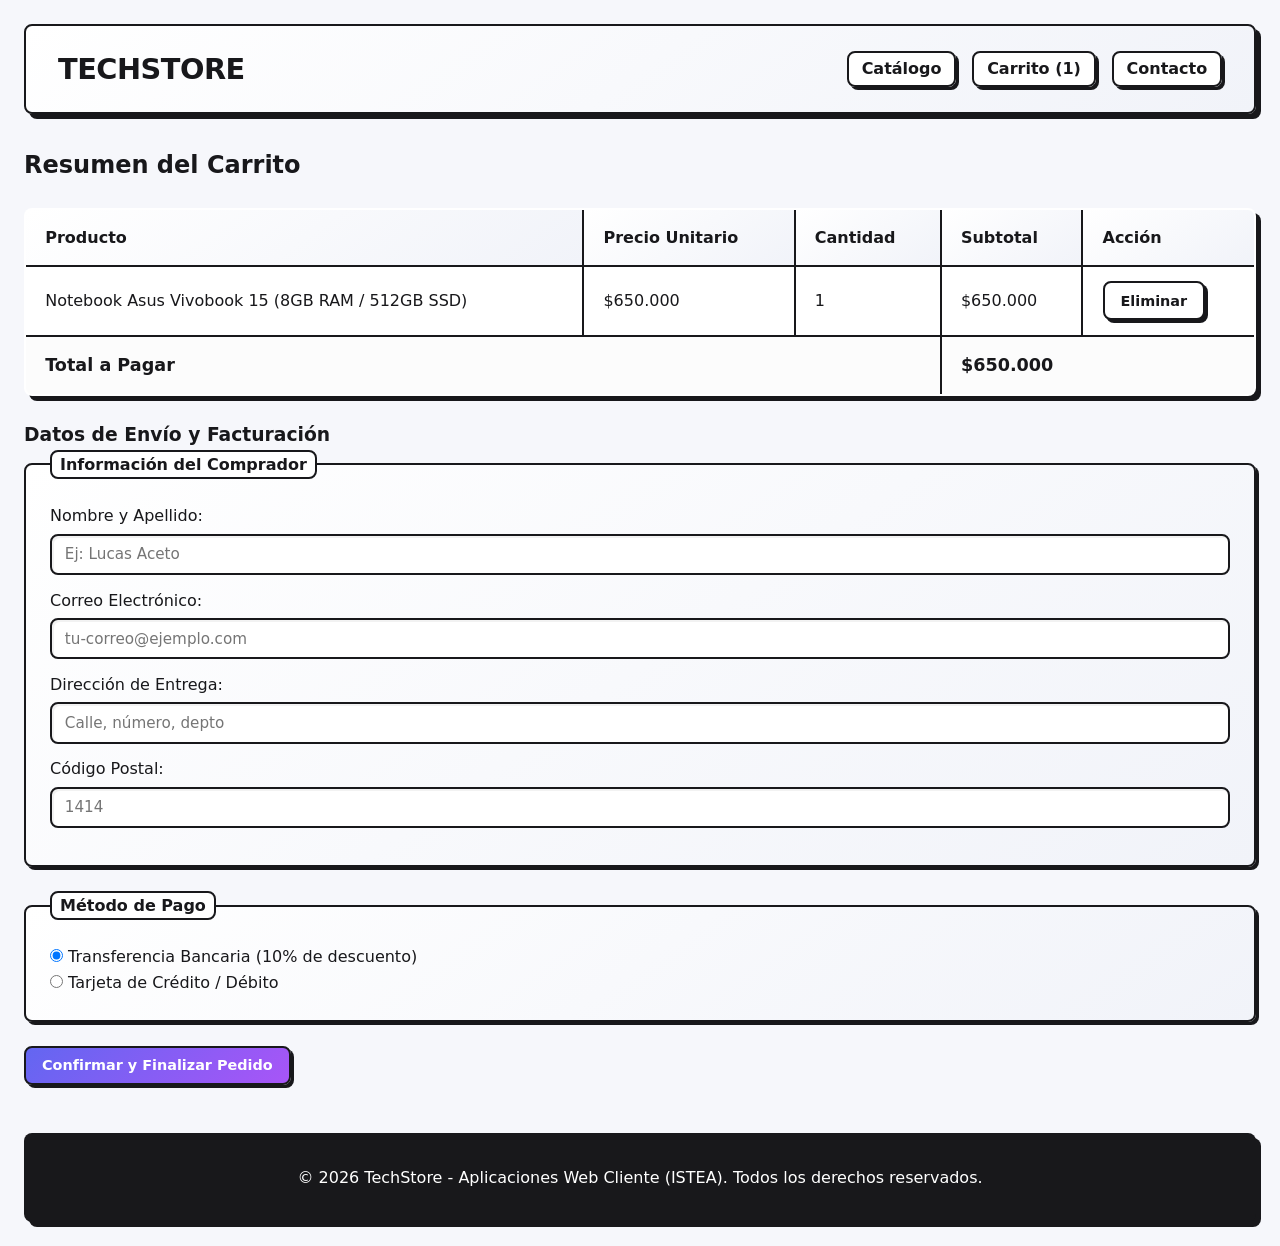
==== carrito.html @ b50a8c69 "style: incorpora sistema de diseño neo-brutalista con variables css, grid y sombras duras" ====
<!DOCTYPE html>
<html lang="es">
<head>
    <meta charset="UTF-8">
    <meta name="viewport" content="width=device-width, initial-scale=1.0">
    <title>TechStore | Tu Carrito</title>
    <link rel="stylesheet" href="style.css">
</head>
<body>

    <header>
        <h1><a href="index.html">TechStore</a></h1>
        <nav aria-label="Navegación principal">
            <ul>
                <li><a href="index.html">Catálogo</a></li>
                <li><a href="carrito.html">Carrito (1)</a></li>
                <li><a href="contacto.html">Contacto</a></li>
            </ul>
        </nav>
    </header>

    <main>
        <h2>Resumen del Carrito</h2>

        <!-- Tabla detallada de ítems en carrito -->
        <table border="1">
            <thead>
                <tr>
                    <th>Producto</th>
                    <th>Precio Unitario</th>
                    <th>Cantidad</th>
                    <th>Subtotal</th>
                    <th>Acción</th>
                </tr>
            </thead>
            <tbody>
                <tr>
                    <td>Notebook Asus Vivobook 15 (8GB RAM / 512GB SSD)</td>
                    <td>$650.000</td>
                    <td>1</td>
                    <td>$650.000</td>
                    <td><button type="button">Eliminar</button></td>
                </tr>
            </tbody>
            <tfoot>
                <tr>
                    <th colspan="3">Total a Pagar</th>
                    <td colspan="2"><strong>$650.000</strong></td>
                </tr>
            </tfoot>
        </table>

        <!-- Formulario de Finalización de Compra -->
        <section>
            <h3>Datos de Envío y Facturación</h3>
            <form action="#" method="post">
                <fieldset>
                    <legend>Información del Comprador</legend>

                    <div>
                        <label for="nombre-comprador">Nombre y Apellido:</label>
                        <input type="text" id="nombre-comprador" name="nombre_completo" required placeholder="Ej: Lucas Aceto">
                    </div>

                    <div>
                        <label for="email-facturacion">Correo Electrónico:</label>
                        <input type="email" id="email-facturacion" name="email" required placeholder="tu-correo@ejemplo.com">
                    </div>

                    <div>
                        <label for="direccion-envio">Dirección de Entrega:</label>
                        <input type="text" id="direccion-envio" name="direccion" required placeholder="Calle, número, depto">
                    </div>

                    <div>
                        <label for="codigo-postal">Código Postal:</label>
                        <input type="text" id="codigo-postal" name="cp" pattern="[0-9]{4}" title="Debe contener 4 números" required placeholder="1414">
                    </div>
                </fieldset>

                <fieldset>
                    <legend>Método de Pago</legend>
                    <div>
                        <input type="radio" id="pago-transferencia" name="metodo_pago" value="transferencia" checked>
                        <label for="pago-transferencia">Transferencia Bancaria (10% de descuento)</label>
                    </div>
                    <div>
                        <input type="radio" id="pago-tarjeta" name="metodo_pago" value="tarjeta">
                        <label for="pago-tarjeta">Tarjeta de Crédito / Débito</label>
                    </div>
                </fieldset>

                <button type="submit">Confirmar y Finalizar Pedido</button>
            </form>
        </section>
    </main>

    <footer>
        <p>&copy; 2026 TechStore - Aplicaciones Web Cliente (ISTEA). Todos los derechos reservados.</p>
    </footer>

</body>
</html>
---- style.css ----
/* ==========================================================================
   1. VARIABLES DE DISEÑO (CUSTOM PROPERTIES)
   ========================================================================== */
:root {
    --bg-canvas: #f6f7fb;
    --bg-surface: #ffffff;
    --color-text: #18181b;
    --color-muted: #52525b;
    --border-color: #18181b;
    --border-width: 2.5px;
    
    /* Neo-brutalismo: Sombras sólidas sin desenfoque (blur 0) */
    --shadow-hard-sm: 3px 3px 0px var(--border-color);
    --shadow-hard: 5px 5px 0px var(--border-color);
    --shadow-hard-lg: 8px 8px 0px var(--border-color);

    /* Degradés controlados para cajas y componentes */
    --grad-primary: linear-gradient(135deg, #6366f1 0%, #a855f7 100%);
    --grad-surface: linear-gradient(145deg, #ffffff 0%, #f1f3f9 100%);
    --grad-accent: linear-gradient(135deg, #f59e0b 0%, #ef4444 100%);
    --grad-tag: linear-gradient(135deg, #10b981 0%, #06b6d4 100%);

    --font-stack: system-ui, -apple-system, "Segoe UI", Roboto, sans-serif;
    --radius: 8px;
}

/* ==========================================================================
   2. RESETEO Y TIPOGRAFÍA BASE
   ========================================================================== */
*, *::before, *::after {
    box-sizing: border-box;
    margin: 0;
    padding: 0;
}

body {
    background-color: var(--bg-canvas);
    color: var(--color-text);
    font-family: var(--font-stack);
    line-height: 1.6;
    padding: 1.5rem;
}

a {
    color: inherit;
    text-decoration: none;
}

ul {
    list-style: none;
}

img {
    max-width: 100%;
    display: block;
    border-radius: calc(var(--radius) - 2px);
    border: var(--border-width) solid var(--border-color);
}

/* ==========================================================================
   3. ENCABEZADO Y NAVEGACIÓN
   ========================================================================== */
header {
    background: var(--grad-surface);
    border: var(--border-width) solid var(--border-color);
    border-radius: var(--radius);
    box-shadow: var(--shadow-hard);
    padding: 1.25rem 2rem;
    margin-bottom: 2rem;
    display: flex;
    flex-wrap: wrap;
    align-items: center;
    justify-content: space-between;
    gap: 1rem;
}

header h1 {
    font-size: 1.8rem;
    font-weight: 900;
    text-transform: uppercase;
    letter-spacing: -0.5px;
}

header form[role="search"] {
    display: flex;
    gap: 0.5rem;
}

nav ul {
    display: flex;
    gap: 1rem;
    flex-wrap: wrap;
}

nav a {
    font-weight: 700;
    padding: 0.4rem 0.8rem;
    border: var(--border-width) solid var(--border-color);
    border-radius: var(--radius);
    background: #ffffff;
    box-shadow: var(--shadow-hard-sm);
    transition: transform 0.1s ease, box-shadow 0.1s ease;
}

nav a:hover {
    transform: translate(-2px, -2px);
    box-shadow: var(--shadow-hard);
}

nav a:active {
    transform: translate(2px, 2px);
    box-shadow: 1px 1px 0px var(--border-color);
}

/* ==========================================================================
   4. ESTRUCTURA PRINCIPAL (LAYOUT)
   ========================================================================== */
.layout-principal {
    display: grid;
    grid-template-columns: 260px 1fr;
    gap: 2rem;
    align-items: start;
}

@media (max-width: 850px) {
    .layout-principal {
        grid-template-columns: 1fr;
    }
}

/* ==========================================================================
   5. BARRA LATERAL (FILTROS)
   ========================================================================== */
aside {
    background: var(--grad-surface);
    border: var(--border-width) solid var(--border-color);
    border-radius: var(--radius);
    box-shadow: var(--shadow-hard);
    padding: 1.5rem;
}

aside h2 {
    font-size: 1.3rem;
    border-bottom: var(--border-width) solid var(--border-color);
    padding-bottom: 0.5rem;
    margin-bottom: 1.25rem;
}

aside section {
    margin-bottom: 1.5rem;
}

aside h3 {
    font-size: 1rem;
    margin-bottom: 0.5rem;
}

aside ul li {
    margin-bottom: 0.4rem;
}

aside ul a {
    display: inline-block;
    color: var(--color-muted);
    font-weight: 600;
}

aside ul a:hover {
    color: var(--color-text);
    text-decoration: underline;
}

/* ==========================================================================
   6. CATÁLOGO Y TARJETAS DE PRODUCTO
   ========================================================================== */
main#catalogo > h2 {
    font-size: 1.6rem;
    margin-bottom: 1.5rem;
}

main#catalogo {
    display: flex;
    flex-direction: column;
}

.catalogo-grid, main#catalogo {
    display: grid;
    grid-template-columns: repeat(auto-fit, minmax(240px, 1fr));
    gap: 1.75rem;
}

main#catalogo > h2 {
    grid-column: 1 / -1;
}

article {
    background: var(--bg-surface);
    border: var(--border-width) solid var(--border-color);
    border-radius: var(--radius);
    box-shadow: var(--shadow-hard);
    padding: 1.25rem;
    display: flex;
    flex-direction: column;
    justify-content: space-between;
    transition: transform 0.15s ease, box-shadow 0.15s ease;
}

article:hover {
    transform: translate(-3px, -3px);
    box-shadow: var(--shadow-hard-lg);
}

article h3 {
    margin: 1rem 0 0.5rem 0;
    font-size: 1.2rem;
}

article p {
    font-size: 0.95rem;
    color: var(--color-muted);
    margin-bottom: 0.75rem;
}

article p strong {
    color: var(--color-text);
    font-size: 1.1rem;
}

article div {
    display: flex;
    gap: 0.5rem;
    margin-top: 1rem;
}

/* ==========================================================================
   7. BOTONES, FORMULARIOS Y CONTROLES (ESTÉTICA NEO-BRUTALISTA)
   ========================================================================== */
button, input[type="submit"] {
    background: var(--grad-primary);
    color: #ffffff;
    font-family: inherit;
    font-weight: 700;
    font-size: 0.9rem;
    border: var(--border-width) solid var(--border-color);
    border-radius: var(--radius);
    padding: 0.6rem 1rem;
    box-shadow: var(--shadow-hard-sm);
    cursor: pointer;
    transition: transform 0.1s ease, box-shadow 0.1s ease;
}

button[type="button"] {
    background: #ffffff;
    color: var(--color-text);
}

button:hover, input[type="submit"]:hover {
    transform: translate(-2px, -2px);
    box-shadow: var(--shadow-hard);
}

button:active, input[type="submit"]:active {
    transform: translate(2px, 2px);
    box-shadow: 1px 1px 0px var(--border-color);
}

input[type="search"], input[type="number"], input[type="text"], input[type="email"], select, textarea {
    width: 100%;
    padding: 0.6rem 0.8rem;
    font-family: inherit;
    font-size: 0.95rem;
    border: var(--border-width) solid var(--border-color);
    border-radius: var(--radius);
    background-color: #ffffff;
    box-shadow: inset 2px 2px 0px rgba(0,0,0,0.05);
    margin-top: 0.3rem;
    margin-bottom: 0.8rem;
}

input:focus, select:focus, textarea:focus {
    outline: none;
    background: #fffdf5;
    box-shadow: var(--shadow-hard-sm);
}

fieldset {
    border: var(--border-width) solid var(--border-color);
    border-radius: var(--radius);
    background: var(--grad-surface);
    padding: 1.5rem;
    margin-bottom: 1.5rem;
    box-shadow: var(--shadow-hard-sm);
}

legend {
    font-weight: 800;
    padding: 0 0.5rem;
    border: var(--border-width) solid var(--border-color);
    border-radius: var(--radius);
    background: #ffffff;
}

/* ==========================================================================
   8. TABLAS SEMÁNTICAS (CARRITO Y DETALLE)
   ========================================================================== */
table {
    width: 100%;
    border-collapse: collapse;
    background: #ffffff;
    border: var(--border-width) solid var(--border-color);
    box-shadow: var(--shadow-hard);
    border-radius: var(--radius);
    margin: 1.5rem 0;
    overflow: hidden;
}

th, td {
    padding: 0.9rem 1.2rem;
    border: var(--border-width) solid var(--border-color);
    text-align: left;
}

thead th {
    background: var(--grad-surface);
    font-weight: 800;
}

tfoot th, tfoot td {
    background: #fcfcfc;
    font-size: 1.1rem;
}

/* ==========================================================================
   9. PIE DE PÁGINA
   ========================================================================== */
footer {
    margin-top: 3rem;
    background: var(--border-color);
    color: #ffffff;
    border-radius: var(--radius);
    padding: 2rem;
    text-align: center;
    box-shadow: var(--shadow-hard);
}

footer a {
    color: #a5b4fc;
    text-decoration: underline;
}
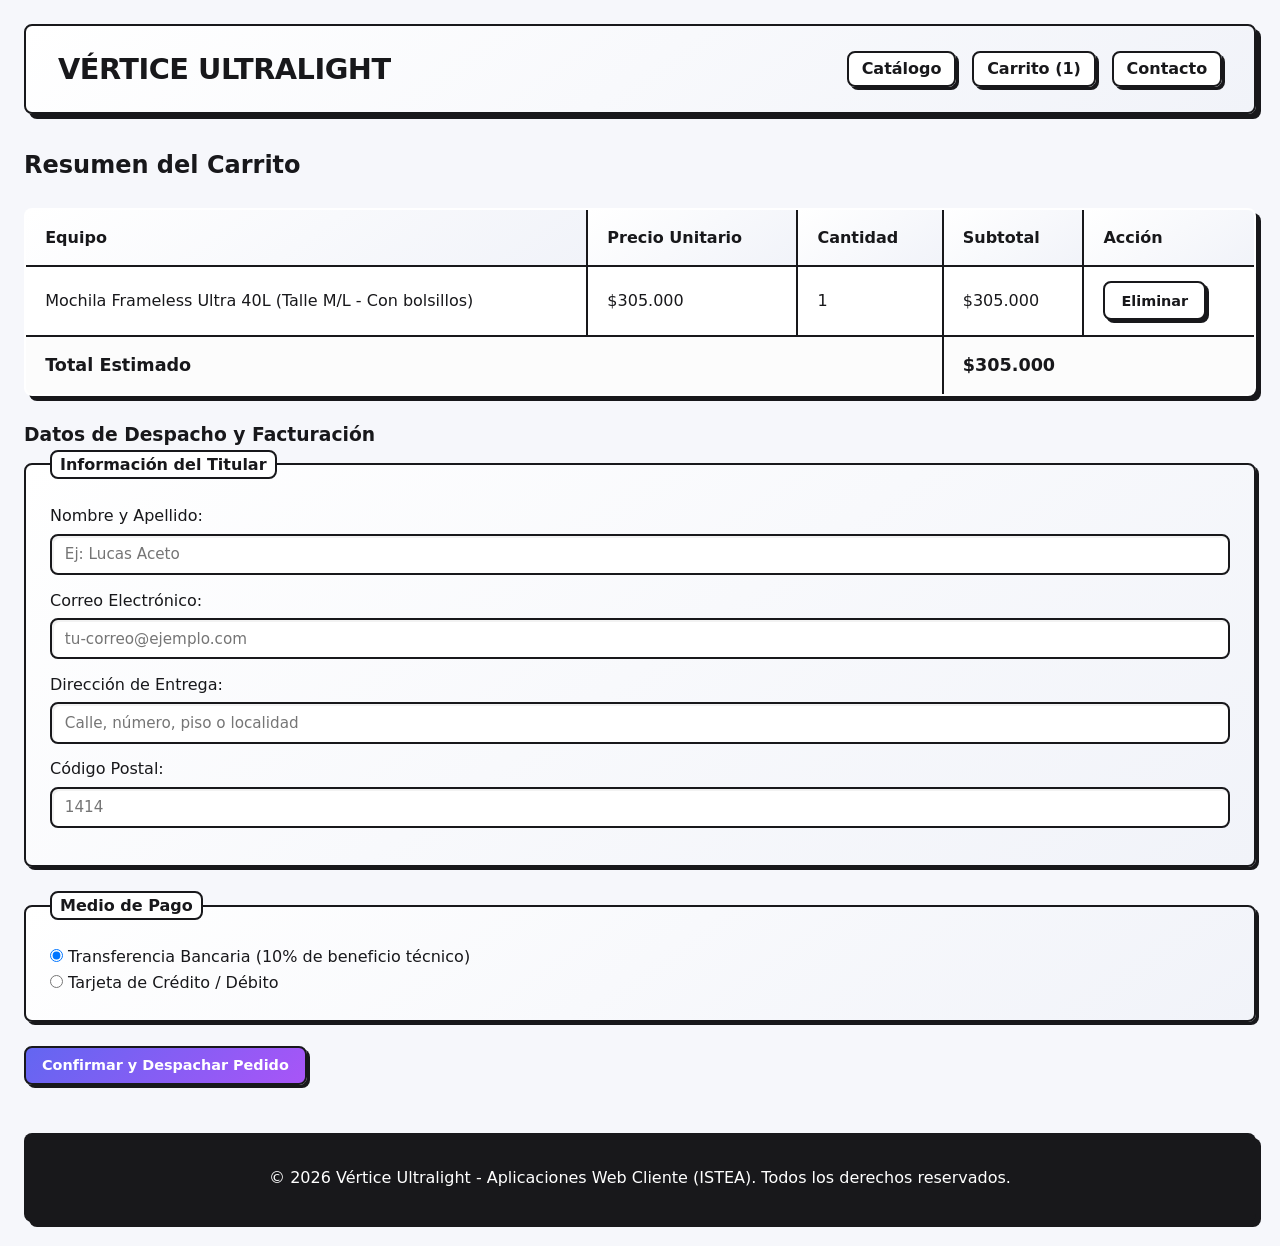
==== commit d1cf0eba: "refactor catálogo: pivotar a vertice ultralight y aplicar css grid con minmax" ====
--- a/carrito.html
+++ b/carrito.html
@@ -3,13 +3,13 @@
 <head>
     <meta charset="UTF-8">
     <meta name="viewport" content="width=device-width, initial-scale=1.0">
-    <title>TechStore | Tu Carrito</title>
+    <title>Vértice Ultralight | Resumen de Pedido</title>
     <link rel="stylesheet" href="style.css">
 </head>
 <body>
 
     <header>
-        <h1><a href="index.html">TechStore</a></h1>
+        <h1><a href="index.html">Vértice Ultralight</a></h1>
         <nav aria-label="Navegación principal">
             <ul>
                 <li><a href="index.html">Catálogo</a></li>
@@ -22,11 +22,11 @@
     <main>
         <h2>Resumen del Carrito</h2>
 
-        <!-- Tabla detallada de ítems en carrito -->
+        <!-- Tabla detallada del ítem en carrito -->
         <table border="1">
             <thead>
                 <tr>
-                    <th>Producto</th>
+                    <th>Equipo</th>
                     <th>Precio Unitario</th>
                     <th>Cantidad</th>
                     <th>Subtotal</th>
@@ -35,27 +35,27 @@
             </thead>
             <tbody>
                 <tr>
-                    <td>Notebook Asus Vivobook 15 (8GB RAM / 512GB SSD)</td>
-                    <td>$650.000</td>
+                    <td>Mochila Frameless Ultra 40L (Talle M/L - Con bolsillos)</td>
+                    <td>$305.000</td>
                     <td>1</td>
-                    <td>$650.000</td>
+                    <td>$305.000</td>
                     <td><button type="button">Eliminar</button></td>
                 </tr>
             </tbody>
             <tfoot>
                 <tr>
-                    <th colspan="3">Total a Pagar</th>
-                    <td colspan="2"><strong>$650.000</strong></td>
+                    <th colspan="3">Total Estimado</th>
+                    <td colspan="2"><strong>$305.000</strong></td>
                 </tr>
             </tfoot>
         </table>
 
-        <!-- Formulario de Finalización de Compra -->
+        <!-- Formulario de despacho y facturación -->
         <section>
-            <h3>Datos de Envío y Facturación</h3>
+            <h3>Datos de Despacho y Facturación</h3>
             <form action="#" method="post">
                 <fieldset>
-                    <legend>Información del Comprador</legend>
+                    <legend>Información del Titular</legend>
 
                     <div>
                         <label for="nombre-comprador">Nombre y Apellido:</label>
@@ -69,7 +69,7 @@
 
                     <div>
                         <label for="direccion-envio">Dirección de Entrega:</label>
-                        <input type="text" id="direccion-envio" name="direccion" required placeholder="Calle, número, depto">
+                        <input type="text" id="direccion-envio" name="direccion" required placeholder="Calle, número, piso o localidad">
                     </div>
 
                     <div>
@@ -79,10 +79,10 @@
                 </fieldset>
 
                 <fieldset>
-                    <legend>Método de Pago</legend>
+                    <legend>Medio de Pago</legend>
                     <div>
                         <input type="radio" id="pago-transferencia" name="metodo_pago" value="transferencia" checked>
-                        <label for="pago-transferencia">Transferencia Bancaria (10% de descuento)</label>
+                        <label for="pago-transferencia">Transferencia Bancaria (10% de beneficio técnico)</label>
                     </div>
                     <div>
                         <input type="radio" id="pago-tarjeta" name="metodo_pago" value="tarjeta">
@@ -90,13 +90,13 @@
                     </div>
                 </fieldset>
 
-                <button type="submit">Confirmar y Finalizar Pedido</button>
+                <button type="submit">Confirmar y Despachar Pedido</button>
             </form>
         </section>
     </main>
 
     <footer>
-        <p>&copy; 2026 TechStore - Aplicaciones Web Cliente (ISTEA). Todos los derechos reservados.</p>
+        <p>&copy; 2026 Vértice Ultralight - Aplicaciones Web Cliente (ISTEA). Todos los derechos reservados.</p>
     </footer>
 
 </body>
--- a/style.css
+++ b/style.css
@@ -113,18 +113,20 @@
 }
 
 /* ==========================================================================
-   4. ESTRUCTURA PRINCIPAL (LAYOUT)
+   4. ESTRUCTURA PRINCIPAL (LAYOUT MOBILE-FIRST)
    ========================================================================== */
 .layout-principal {
     display: grid;
-    grid-template-columns: 260px 1fr;
-    gap: 2rem;
+    grid-template-columns: 1fr;
+    gap: 1.5rem;
     align-items: start;
 }
 
-@media (max-width: 850px) {
+/* Breakpoint Desktop: Barra lateral fija + Área de contenido */
+@media (min-width: 1024px) {
     .layout-principal {
-        grid-template-columns: 1fr;
+        grid-template-columns: 260px 1fr;
+        gap: 2rem;
     }
 }
 
@@ -171,26 +173,33 @@
 }
 
 /* ==========================================================================
-   6. CATÁLOGO Y TARJETAS DE PRODUCTO
-   ========================================================================== */
-main#catalogo > h2 {
-    font-size: 1.6rem;
-    margin-bottom: 1.5rem;
-}
-
+   6. CATÁLOGO Y TARJETAS DE PRODUCTO (MOBILE-FIRST)
+   ========================================================================== */
 main#catalogo {
-    display: flex;
-    flex-direction: column;
-}
-
-.catalogo-grid, main#catalogo {
     display: grid;
-    grid-template-columns: repeat(auto-fit, minmax(240px, 1fr));
-    gap: 1.75rem;
+    grid-template-columns: 1fr;
+    gap: 1.5rem;
 }
 
 main#catalogo > h2 {
     grid-column: 1 / -1;
+    font-size: 1.6rem;
+    margin-bottom: 0.5rem;
+}
+
+/* Breakpoint Tablet: Catálogo a 2 columnas */
+@media (min-width: 768px) {
+    main#catalogo {
+        grid-template-columns: repeat(2, 1fr);
+        gap: 1.75rem;
+    }
+}
+
+/* Breakpoint Desktop: Catálogo a 3 columnas */
+@media (min-width: 1024px) {
+    main#catalogo {
+        grid-template-columns: repeat(3, 1fr);
+    }
 }
 
 article {
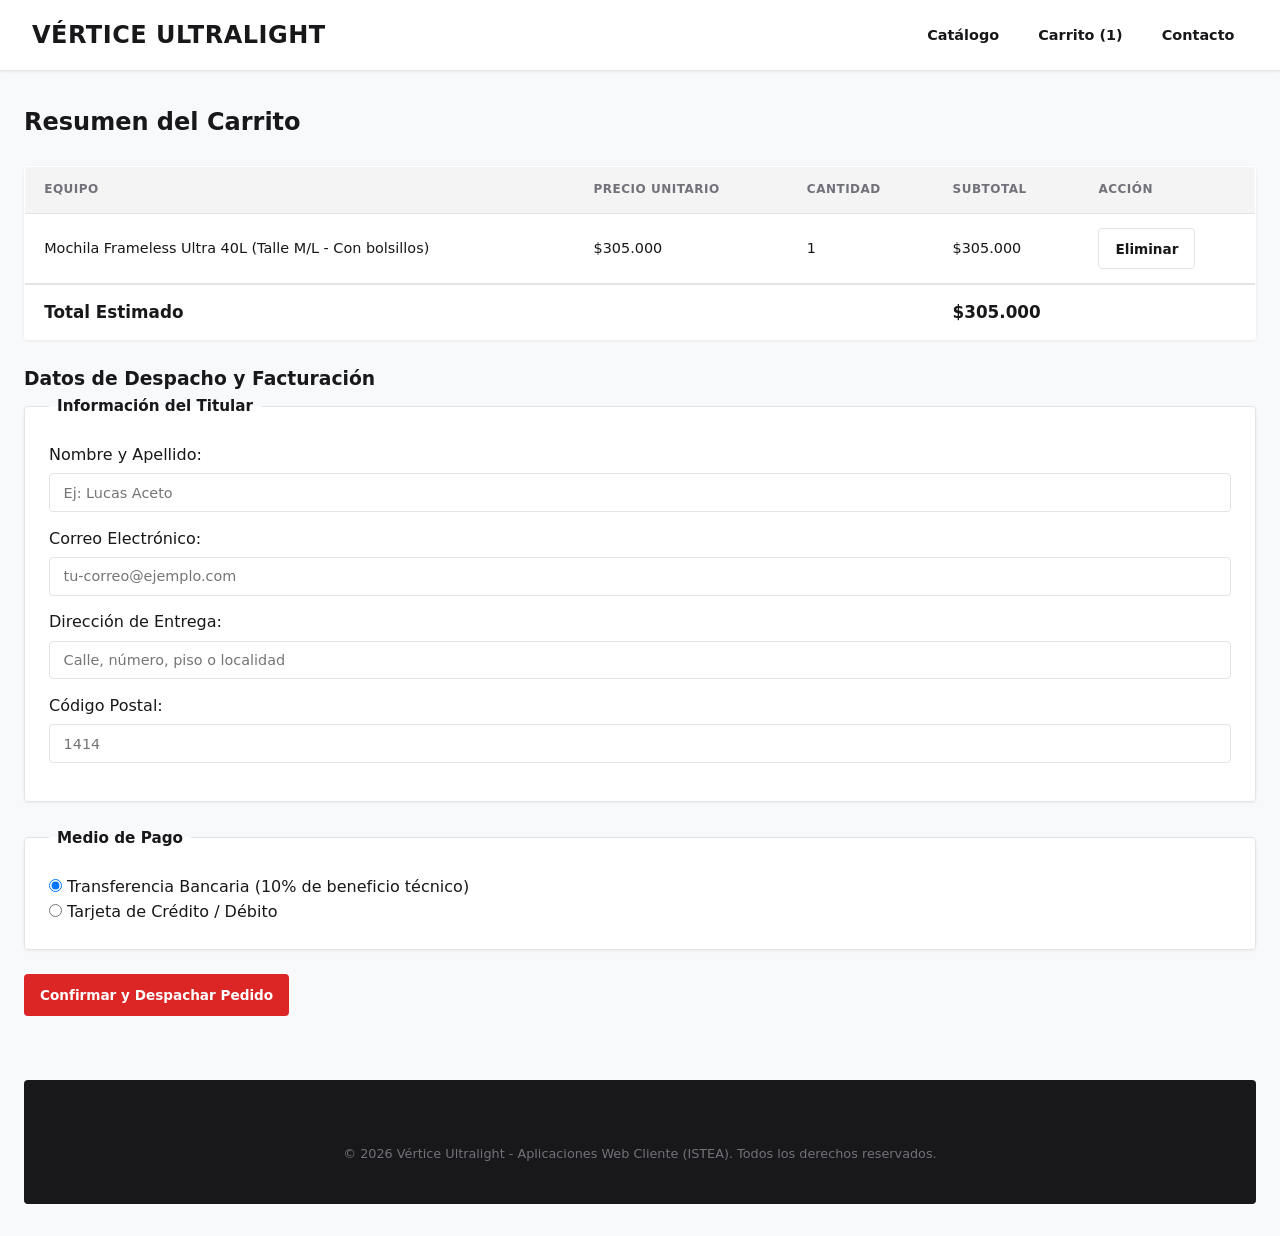
==== commit 61847752: "refactor: saneamiento en tablas y resolución de ancla institucional" ====
--- a/carrito.html
+++ b/carrito.html
@@ -23,7 +23,7 @@
         <h2>Resumen del Carrito</h2>
 
         <!-- Tabla detallada del ítem en carrito -->
-        <table border="1">
+        <table>
             <thead>
                 <tr>
                     <th>Equipo</th>
--- a/style.css
+++ b/style.css
@@ -1,31 +1,30 @@
 /* ==========================================================================
-   1. VARIABLES DE DISEÑO (CUSTOM PROPERTIES)
+   1. VARIABLES DE DISEÑO (ESTÉTICA TÉCNICA MONTAGNE / OUTDOOR)
    ========================================================================== */
 :root {
-    --bg-canvas: #f6f7fb;
+    --bg-canvas: #f8f9fa;
     --bg-surface: #ffffff;
     --color-text: #18181b;
-    --color-muted: #52525b;
-    --border-color: #18181b;
-    --border-width: 2.5px;
-    
-    /* Neo-brutalismo: Sombras sólidas sin desenfoque (blur 0) */
-    --shadow-hard-sm: 3px 3px 0px var(--border-color);
-    --shadow-hard: 5px 5px 0px var(--border-color);
-    --shadow-hard-lg: 8px 8px 0px var(--border-color);
-
-    /* Degradés controlados para cajas y componentes */
-    --grad-primary: linear-gradient(135deg, #6366f1 0%, #a855f7 100%);
-    --grad-surface: linear-gradient(145deg, #ffffff 0%, #f1f3f9 100%);
-    --grad-accent: linear-gradient(135deg, #f59e0b 0%, #ef4444 100%);
-    --grad-tag: linear-gradient(135deg, #10b981 0%, #06b6d4 100%);
+    --color-muted: #71717a;
+    --border-color: #e4e4e7;
+    --border-width: 1px;
+
+    /* Rojo técnico outdoor (inspirado en Montagne) */
+    --color-primary: #dc2626;
+    --color-primary-hover: #b91c1c;
+    --color-primary-light: #fef2f2;
+
+    /* Elevaciones suaves y limpias */
+    --shadow-sm: 0 1px 3px rgba(0, 0, 0, 0.06);
+    --shadow-md: 0 4px 12px rgba(0, 0, 0, 0.08);
+    --shadow-lg: 0 10px 24px rgba(0, 0, 0, 0.12);
 
     --font-stack: system-ui, -apple-system, "Segoe UI", Roboto, sans-serif;
-    --radius: 8px;
-}
-
-/* ==========================================================================
-   2. RESETEO Y TIPOGRAFÍA BASE
+    --radius: 4px;
+}
+
+/* ==========================================================================
+   2. RESETEO UNIVERSAL Y TIPOGRAFÍA BASE (CLASE 3)
    ========================================================================== */
 *, *::before, *::after {
     box-sizing: border-box;
@@ -38,7 +37,7 @@
     color: var(--color-text);
     font-family: var(--font-stack);
     line-height: 1.6;
-    padding: 1.5rem;
+    padding: 0 1.5rem 2rem 1.5rem;
 }
 
 a {
@@ -53,306 +52,501 @@
 img {
     max-width: 100%;
     display: block;
-    border-radius: calc(var(--radius) - 2px);
-    border: var(--border-width) solid var(--border-color);
-}
-
-/* ==========================================================================
-   3. ENCABEZADO Y NAVEGACIÓN
+    border-radius: var(--radius);
+}
+
+/* ==========================================================================
+   3. ENCABEZADO FIJO (CLASE 4: STICKY & Z-INDEX)
    ========================================================================== */
 header {
-    background: var(--grad-surface);
-    border: var(--border-width) solid var(--border-color);
-    border-radius: var(--radius);
-    box-shadow: var(--shadow-hard);
-    padding: 1.25rem 2rem;
-    margin-bottom: 2rem;
+    position: sticky;
+    top: 0;
+    z-index: 100;
+    background: #ffffff;
+    border-bottom: var(--border-width) solid var(--border-color);
+    box-shadow: var(--shadow-sm);
+    padding: 1rem 2rem;
+    margin: 0 -1.5rem 2rem -1.5rem;
     display: flex;
     flex-wrap: wrap;
     align-items: center;
     justify-content: space-between;
-    gap: 1rem;
+    gap: 1.5rem;
 }
 
 header h1 {
-    font-size: 1.8rem;
+    font-size: 1.5rem;
     font-weight: 900;
+    letter-spacing: 0.5px;
     text-transform: uppercase;
-    letter-spacing: -0.5px;
+    color: var(--color-text);
 }
 
 header form[role="search"] {
     display: flex;
+    align-items: center;
     gap: 0.5rem;
+    flex: 1;
+    max-width: 480px;
+}
+
+header form[role="search"] label {
+    font-size: 0.85rem;
+    font-weight: 600;
+    color: var(--color-muted);
+}
+
+header form[role="search"] input {
+    margin: 0;
 }
 
 nav ul {
     display: flex;
-    gap: 1rem;
-    flex-wrap: wrap;
+    gap: 0.75rem;
+    align-items: center;
 }
 
 nav a {
-    font-weight: 700;
-    padding: 0.4rem 0.8rem;
-    border: var(--border-width) solid var(--border-color);
-    border-radius: var(--radius);
-    background: #ffffff;
-    box-shadow: var(--shadow-hard-sm);
-    transition: transform 0.1s ease, box-shadow 0.1s ease;
+    font-size: 0.9rem;
+    font-weight: 600;
+    padding: 0.5rem 0.85rem;
+    border-radius: var(--radius);
+    color: var(--color-text);
+    transition: color 0.15s ease, background-color 0.15s ease;
 }
 
 nav a:hover {
-    transform: translate(-2px, -2px);
-    box-shadow: var(--shadow-hard);
-}
-
-nav a:active {
-    transform: translate(2px, 2px);
-    box-shadow: 1px 1px 0px var(--border-color);
-}
-
-/* ==========================================================================
-   4. ESTRUCTURA PRINCIPAL (LAYOUT MOBILE-FIRST)
+    color: var(--color-primary);
+    background: var(--color-primary-light);
+}
+
+nav a:focus-visible {
+    outline: 2px solid var(--color-primary);
+    outline-offset: 2px;
+}
+
+/* ==========================================================================
+   4. ESTRUCTURA PRINCIPAL (CLASE 3: MOBILE-FIRST & MINMAX)
    ========================================================================== */
 .layout-principal {
     display: grid;
-    grid-template-columns: 1fr;
-    gap: 1.5rem;
+    grid-template-columns: minmax(0, 1fr);
+    gap: 2rem;
     align-items: start;
-}
-
-/* Breakpoint Desktop: Barra lateral fija + Área de contenido */
+    max-width: 1400px;
+    margin: 0 auto;
+}
+
 @media (min-width: 1024px) {
     .layout-principal {
-        grid-template-columns: 260px 1fr;
-        gap: 2rem;
+        grid-template-columns: 240px minmax(0, 1fr);
     }
 }
 
 /* ==========================================================================
-   5. BARRA LATERAL (FILTROS)
+   5. BARRA LATERAL LIMPIA (FILTROS)
    ========================================================================== */
 aside {
-    background: var(--grad-surface);
-    border: var(--border-width) solid var(--border-color);
-    border-radius: var(--radius);
-    box-shadow: var(--shadow-hard);
+    background: var(--bg-surface);
+    border: var(--border-width) solid var(--border-color);
+    border-radius: var(--radius);
     padding: 1.5rem;
+    box-shadow: var(--shadow-sm);
 }
 
 aside h2 {
-    font-size: 1.3rem;
-    border-bottom: var(--border-width) solid var(--border-color);
+    font-size: 1.15rem;
+    font-weight: 800;
+    text-transform: uppercase;
+    letter-spacing: 0.5px;
+    border-bottom: 2px solid var(--color-primary);
     padding-bottom: 0.5rem;
-    margin-bottom: 1.25rem;
+    margin-bottom: 1.5rem;
 }
 
 aside section {
-    margin-bottom: 1.5rem;
+    margin-bottom: 1.75rem;
 }
 
 aside h3 {
-    font-size: 1rem;
-    margin-bottom: 0.5rem;
-}
-
-aside ul li {
-    margin-bottom: 0.4rem;
+    font-size: 0.85rem;
+    font-weight: 700;
+    text-transform: uppercase;
+    color: var(--color-muted);
+    letter-spacing: 0.5px;
+    margin-bottom: 0.75rem;
+}
+
+aside ul li:not(:last-child) {
+    margin-bottom: 0.6rem;
 }
 
 aside ul a {
+    font-size: 0.95rem;
+    color: var(--color-text);
+    font-weight: 500;
+    transition: color 0.15s ease, transform 0.15s ease;
     display: inline-block;
-    color: var(--color-muted);
-    font-weight: 600;
 }
 
 aside ul a:hover {
-    color: var(--color-text);
-    text-decoration: underline;
-}
-
-/* ==========================================================================
-   6. CATÁLOGO Y TARJETAS DE PRODUCTO (MOBILE-FIRST)
+    color: var(--color-primary);
+    transform: translateX(3px);
+}
+
+/* ==========================================================================
+   6. CATÁLOGO Y TARJETAS TÉCNICAS (ESTILO MONTAGNE / COLUMBIA)
    ========================================================================== */
 main#catalogo {
     display: grid;
-    grid-template-columns: 1fr;
-    gap: 1.5rem;
+    grid-template-columns: minmax(0, 1fr);
+    gap: 1.75rem;
 }
 
 main#catalogo > h2 {
     grid-column: 1 / -1;
-    font-size: 1.6rem;
+    font-size: 1.75rem;
+    font-weight: 900;
+    letter-spacing: -0.5px;
     margin-bottom: 0.5rem;
-}
-
-/* Breakpoint Tablet: Catálogo a 2 columnas */
+    position: relative;
+    padding-bottom: 0.5rem;
+}
+
+/* Línea roja decorativa tipo Montagne bajo el título */
+main#catalogo > h2::after {
+    content: "";
+    position: absolute;
+    bottom: 0;
+    left: 0;
+    width: 60px;
+    height: 3px;
+    background-color: var(--color-primary);
+}
+
 @media (min-width: 768px) {
     main#catalogo {
-        grid-template-columns: repeat(2, 1fr);
-        gap: 1.75rem;
+        grid-template-columns: repeat(2, minmax(0, 1fr));
     }
 }
 
-/* Breakpoint Desktop: Catálogo a 3 columnas */
 @media (min-width: 1024px) {
     main#catalogo {
-        grid-template-columns: repeat(3, 1fr);
+        grid-template-columns: repeat(3, minmax(0, 1fr));
     }
 }
 
-article {
+/* Tarjeta técnica con posicionamiento relativo (Clase 4) */
+main#catalogo > article {
+    position: relative;
     background: var(--bg-surface);
     border: var(--border-width) solid var(--border-color);
     border-radius: var(--radius);
-    box-shadow: var(--shadow-hard);
-    padding: 1.25rem;
+    box-shadow: var(--shadow-sm);
+    padding: 1rem;
     display: flex;
     flex-direction: column;
     justify-content: space-between;
-    transition: transform 0.15s ease, box-shadow 0.15s ease;
-}
-
-article:hover {
-    transform: translate(-3px, -3px);
-    box-shadow: var(--shadow-hard-lg);
-}
-
-article h3 {
-    margin: 1rem 0 0.5rem 0;
-    font-size: 1.2rem;
-}
-
-article p {
-    font-size: 0.95rem;
+    transition: transform 0.2s cubic-bezier(0.16, 1, 0.3, 1), box-shadow 0.2s ease;
+}
+
+main#catalogo > article:hover {
+    transform: translateY(-4px);
+    box-shadow: var(--shadow-lg);
+    border-color: #d4d4d8;
+}
+
+main#catalogo > article img {
+    aspect-ratio: 1 / 1;
+    object-fit: cover;
+    background: #f4f4f5;
+    margin-bottom: 1rem;
+}
+
+.badge-tecnico {
+    position: absolute;
+    top: 1.75rem;
+    left: 1.75rem;
+    z-index: 1;
+    background: rgba(24, 24, 27, 0.88);
+    color: #ffffff;
+    border: var(--border-width) solid rgba(255, 255, 255, 0.35);
+    border-radius: var(--radius);
+    padding: 0.35rem 0.55rem;
+    font-size: 0.72rem;
+    font-weight: 800;
+    line-height: 1;
+    letter-spacing: 0.5px;
+    text-transform: uppercase;
+    box-shadow: var(--shadow-sm);
+}
+
+main#catalogo > article h3 {
+    font-size: 1.05rem;
+    font-weight: 700;
+    margin-bottom: 0.4rem;
+    color: var(--color-text);
+}
+
+main#catalogo > article p {
+    font-size: 0.85rem;
     color: var(--color-muted);
+    line-height: 1.4;
     margin-bottom: 0.75rem;
 }
 
-article p strong {
-    color: var(--color-text);
-    font-size: 1.1rem;
-}
-
-article div {
+main#catalogo > article p strong {
+    display: block;
+    font-size: 1.25rem;
+    font-weight: 900;
+    color: var(--color-text);
+    margin-top: 0.5rem;
+}
+
+main#catalogo > article div {
     display: flex;
     gap: 0.5rem;
     margin-top: 1rem;
-}
-
-/* ==========================================================================
-   7. BOTONES, FORMULARIOS Y CONTROLES (ESTÉTICA NEO-BRUTALISTA)
+    padding-top: 0.75rem;
+    border-top: var(--border-width) solid var(--border-color);
+}
+
+/* ==========================================================================
+   7. CONTROLES Y FORMULARIOS (MINIMALISTAS)
    ========================================================================== */
 button, input[type="submit"] {
-    background: var(--grad-primary);
+    background: var(--color-primary);
     color: #ffffff;
     font-family: inherit;
     font-weight: 700;
-    font-size: 0.9rem;
-    border: var(--border-width) solid var(--border-color);
-    border-radius: var(--radius);
-    padding: 0.6rem 1rem;
-    box-shadow: var(--shadow-hard-sm);
+    font-size: 0.85rem;
+    border: none;
+    border-radius: var(--radius);
+    padding: 0.65rem 1rem;
     cursor: pointer;
-    transition: transform 0.1s ease, box-shadow 0.1s ease;
+    transition: background-color 0.15s ease, transform 0.1s ease;
+    flex: 1;
+}
+
+button,
+.accion-secundaria {
+    min-height: 2.6rem;
+}
+
+button:hover, input[type="submit"]:hover {
+    background: var(--color-primary-hover);
 }
 
 button[type="button"] {
     background: #ffffff;
     color: var(--color-text);
-}
-
-button:hover, input[type="submit"]:hover {
-    transform: translate(-2px, -2px);
-    box-shadow: var(--shadow-hard);
-}
-
-button:active, input[type="submit"]:active {
-    transform: translate(2px, 2px);
-    box-shadow: 1px 1px 0px var(--border-color);
+    border: var(--border-width) solid var(--border-color);
+}
+
+button[type="button"]:hover {
+    background: #f4f4f5;
+    border-color: #d4d4d8;
+}
+
+.accion-secundaria {
+    display: inline-flex;
+    align-items: center;
+    justify-content: center;
+    flex: 1;
+    background: var(--color-primary);
+    color: #ffffff;
+    font-family: inherit;
+    font-weight: 700;
+    font-size: 0.85rem;
+    border-radius: var(--radius);
+    padding: 0.65rem 1rem;
+    transition: background-color 0.15s ease, transform 0.1s ease;
+}
+
+.accion-secundaria:hover {
+    background: var(--color-primary-hover);
+}
+
+button:focus-visible,
+input[type="submit"]:focus-visible,
+.accion-secundaria:focus-visible {
+    outline: 2px solid var(--color-primary);
+    outline-offset: 2px;
 }
 
 input[type="search"], input[type="number"], input[type="text"], input[type="email"], select, textarea {
     width: 100%;
-    padding: 0.6rem 0.8rem;
+    padding: 0.65rem 0.85rem;
     font-family: inherit;
-    font-size: 0.95rem;
+    font-size: 0.9rem;
     border: var(--border-width) solid var(--border-color);
     border-radius: var(--radius);
     background-color: #ffffff;
-    box-shadow: inset 2px 2px 0px rgba(0,0,0,0.05);
-    margin-top: 0.3rem;
-    margin-bottom: 0.8rem;
-}
-
-input:focus, select:focus, textarea:focus {
+    margin-top: 0.35rem;
+    margin-bottom: 0.85rem;
+    transition: border-color 0.15s ease, box-shadow 0.15s ease;
+}
+
+input:focus-visible, select:focus-visible, textarea:focus-visible {
     outline: none;
-    background: #fffdf5;
-    box-shadow: var(--shadow-hard-sm);
+    border-color: var(--color-primary);
+    box-shadow: 0 0 0 3px var(--color-primary-light);
 }
 
 fieldset {
     border: var(--border-width) solid var(--border-color);
     border-radius: var(--radius);
-    background: var(--grad-surface);
+    background: #ffffff;
     padding: 1.5rem;
     margin-bottom: 1.5rem;
-    box-shadow: var(--shadow-hard-sm);
+    box-shadow: var(--shadow-sm);
 }
 
 legend {
-    font-weight: 800;
+    font-weight: 700;
+    font-size: 0.95rem;
     padding: 0 0.5rem;
-    border: var(--border-width) solid var(--border-color);
-    border-radius: var(--radius);
-    background: #ffffff;
-}
-
-/* ==========================================================================
-   8. TABLAS SEMÁNTICAS (CARRITO Y DETALLE)
+    color: var(--color-text);
+}
+
+/* ==========================================================================
+   8. TABLAS SEMÁNTICAS (ESTILO FICHA TÉCNICA)
    ========================================================================== */
 table {
     width: 100%;
     border-collapse: collapse;
     background: #ffffff;
     border: var(--border-width) solid var(--border-color);
-    box-shadow: var(--shadow-hard);
+    box-shadow: var(--shadow-sm);
     border-radius: var(--radius);
     margin: 1.5rem 0;
     overflow: hidden;
 }
 
 th, td {
-    padding: 0.9rem 1.2rem;
-    border: var(--border-width) solid var(--border-color);
+    padding: 0.85rem 1.2rem;
+    border-bottom: var(--border-width) solid var(--border-color);
+    font-size: 0.9rem;
     text-align: left;
 }
 
 thead th {
-    background: var(--grad-surface);
+    background: #f4f4f5;
     font-weight: 800;
+    text-transform: uppercase;
+    font-size: 0.75rem;
+    letter-spacing: 0.5px;
+    color: var(--color-muted);
+}
+
+tbody tr:nth-child(even) {
+    background-color: #fafafa;
+}
+
+tbody tr:hover {
+    background-color: #f4f4f5;
 }
 
 tfoot th, tfoot td {
-    background: #fcfcfc;
+    background: #ffffff;
+    font-weight: 800;
+    font-size: 1.05rem;
+    border-top: 2px solid var(--border-color);
+}
+
+/* ==========================================================================
+   9. PIE DE PÁGINA
+   ========================================================================== */
+footer {
+    margin-top: 4rem;
+    background: #18181b;
+    color: #a1a1aa;
+    border-radius: var(--radius);
+    padding: 2.5rem 2rem;
+    text-align: center;
+    font-size: 0.9rem;
+}
+
+footer section h3 {
+    color: #ffffff;
+    margin-bottom: 0.5rem;
     font-size: 1.1rem;
 }
 
-/* ==========================================================================
-   9. PIE DE PÁGINA
-   ========================================================================== */
-footer {
-    margin-top: 3rem;
-    background: var(--border-color);
-    color: #ffffff;
+footer section p {
+    margin-bottom: 0.25rem;
+}
+
+footer p:last-child {
+    margin-top: 1.5rem;
+    font-size: 0.8rem;
+    color: #71717a;
+}
+
+/* Compensación de navegación para header sticky */
+main#catalogo,
+#filosofia {
+    scroll-margin-top: 6rem;
+}
+
+/* ==========================================================================
+   10. SECCIÓN INSTITUCIONAL / FILOSOFÍA TÉCNICA
+   ========================================================================== */
+.seccion-filosofia {
+    max-width: 1400px;
+    margin: 3.5rem auto 0 auto;
+    background: var(--bg-surface);
+    border: var(--border-width) solid var(--border-color);
     border-radius: var(--radius);
     padding: 2rem;
-    text-align: center;
-    box-shadow: var(--shadow-hard);
-}
-
-footer a {
-    color: #a5b4fc;
-    text-decoration: underline;
+    box-shadow: var(--shadow-sm);
+}
+
+.seccion-filosofia > h2 {
+    font-size: 1.35rem;
+    font-weight: 800;
+    text-transform: uppercase;
+    letter-spacing: 0.5px;
+    border-bottom: 2px solid var(--color-primary);
+    padding-bottom: 0.5rem;
+    margin-bottom: 1rem;
+}
+
+.seccion-filosofia > p {
+    color: var(--color-muted);
+    font-size: 0.95rem;
+    max-width: 80ch;
+    margin-bottom: 1.5rem;
+}
+
+.pilares-filosofia {
+    display: grid;
+    grid-template-columns: minmax(0, 1fr);
+    gap: 1.25rem;
+}
+
+@media (min-width: 768px) {
+    .pilares-filosofia {
+        grid-template-columns: repeat(3, minmax(0, 1fr));
+    }
+}
+
+.pilares-filosofia article {
+    background: var(--bg-canvas);
+    border: var(--border-width) solid var(--border-color);
+    border-radius: var(--radius);
+    padding: 1.25rem;
+}
+
+.pilares-filosofia h3 {
+    font-size: 1rem;
+    font-weight: 700;
+    color: var(--color-text);
+    margin-bottom: 0.5rem;
+}
+
+.pilares-filosofia p {
+    font-size: 0.85rem;
+    color: var(--color-muted);
+    line-height: 1.5;
 }
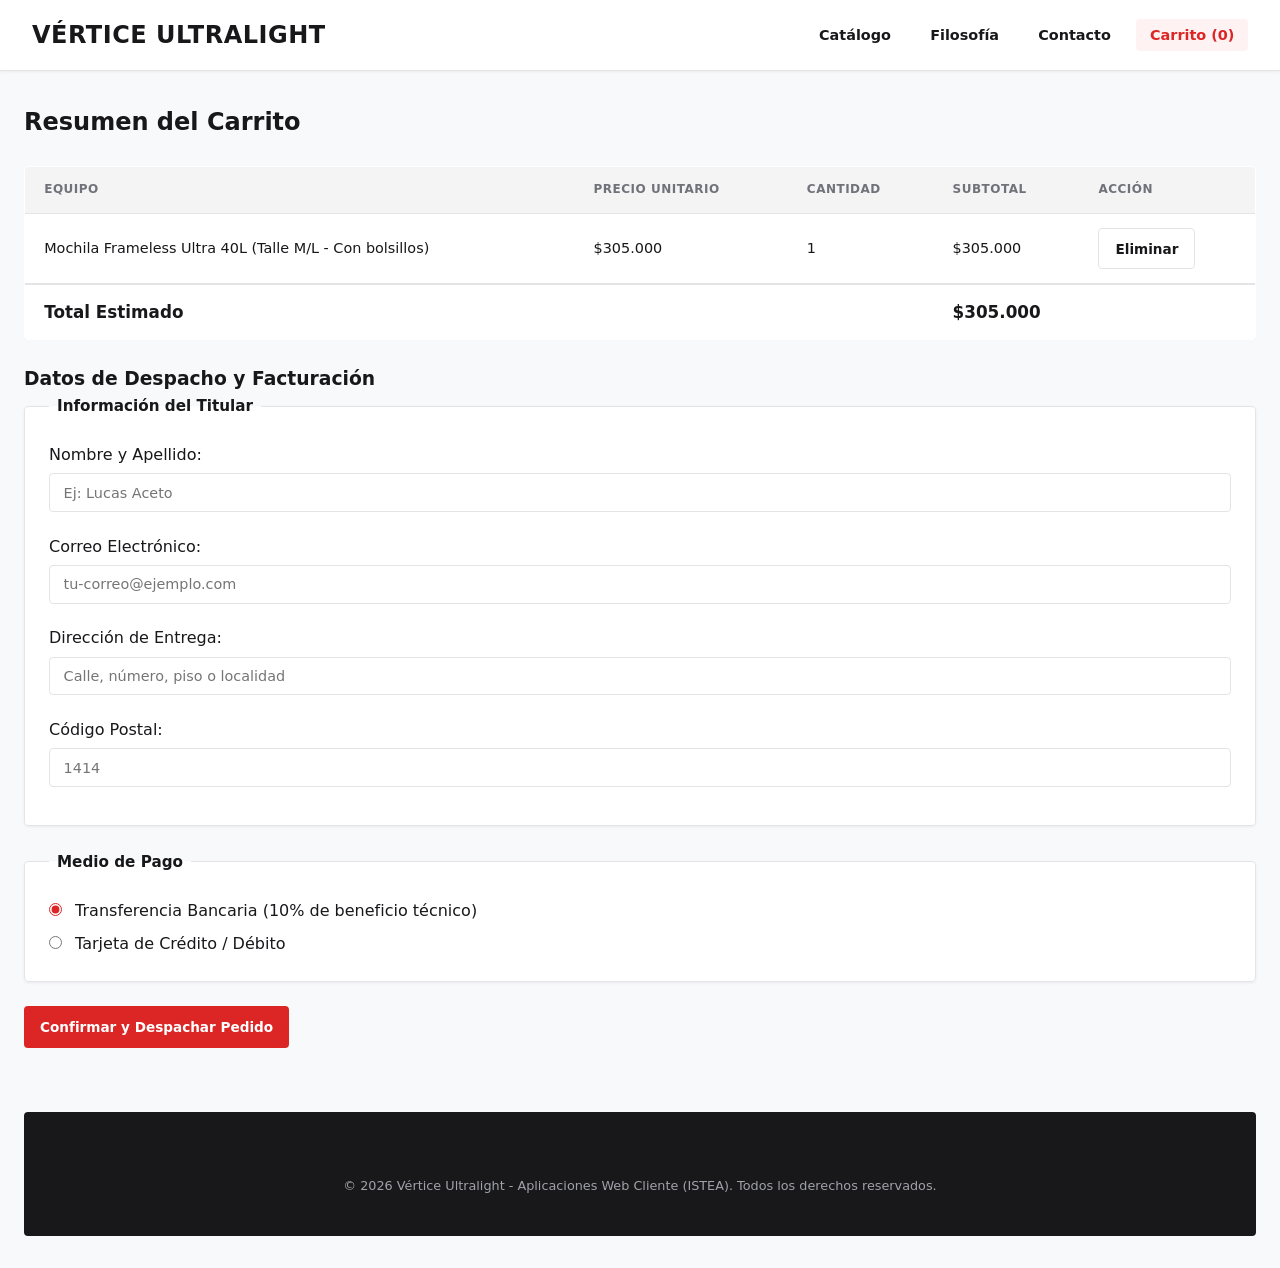
==== commit e7d75374: "refactor(html): unifica la navegacion, envuelve tablas con scroll y angosta contacto Co-Authored-By:" ====
--- a/carrito.html
+++ b/carrito.html
@@ -12,9 +12,10 @@
         <h1><a href="index.html">Vértice Ultralight</a></h1>
         <nav aria-label="Navegación principal">
             <ul>
-                <li><a href="index.html">Catálogo</a></li>
-                <li><a href="carrito.html">Carrito (1)</a></li>
+                <li><a href="index.html#catalogo">Catálogo</a></li>
+                <li><a href="index.html#filosofia">Filosofía</a></li>
                 <li><a href="contacto.html">Contacto</a></li>
+                <li><a href="carrito.html" aria-current="page">Carrito (<span id="contador-mochila" aria-live="polite">0</span>)</a></li>
             </ul>
         </nav>
     </header>
@@ -23,7 +24,8 @@
         <h2>Resumen del Carrito</h2>
 
         <!-- Tabla detallada del ítem en carrito -->
-        <table>
+        <div class="tabla-scroll" role="region" tabindex="0" aria-label="Detalle del carrito">
+            <table>
             <thead>
                 <tr>
                     <th>Equipo</th>
@@ -49,6 +51,7 @@
                 </tr>
             </tfoot>
         </table>
+            </div>
 
         <!-- Formulario de despacho y facturación -->
         <section>
--- a/style.css
+++ b/style.css
@@ -9,22 +9,31 @@
     --border-color: #e4e4e7;
     --border-width: 1px;
 
-    /* Rojo técnico outdoor (inspirado en Montagne) */
+    /* Rojo técnico outdoor (para anillos de enfoque accesibles y fondos sutiles) */
     --color-primary: #dc2626;
     --color-primary-hover: #b91c1c;
     --color-primary-light: #fef2f2;
 
-    /* Elevaciones suaves y limpias */
+    /* Elevaciones suaves y limpias (Sombras con dispersión progresiva) */
     --shadow-sm: 0 1px 3px rgba(0, 0, 0, 0.06);
     --shadow-md: 0 4px 12px rgba(0, 0, 0, 0.08);
     --shadow-lg: 0 10px 24px rgba(0, 0, 0, 0.12);
 
     --font-stack: system-ui, -apple-system, "Segoe UI", Roboto, sans-serif;
     --radius: 4px;
-}
-
-/* ==========================================================================
-   2. RESETEO UNIVERSAL Y TIPOGRAFÍA BASE (CLASE 3)
+
+    /* Escala de espaciado y anchos del sitio */
+    --space-1: 0.25rem;
+    --space-2: 0.5rem;
+    --space-3: 1rem;
+    --space-4: 1.5rem;
+    --space-5: 2rem;
+    --ancho-max: 1400px;
+    --ancho-form: 720px;
+}
+
+/* ==========================================================================
+   2. RESETEO UNIVERSAL Y TIPOGRAFÍA BASE
    ========================================================================== */
 *, *::before, *::after {
     box-sizing: border-box;
@@ -126,14 +135,14 @@
 }
 
 /* ==========================================================================
-   4. ESTRUCTURA PRINCIPAL (CLASE 3: MOBILE-FIRST & MINMAX)
+   4. ESTRUCTURA PRINCIPAL (MOBILE-FIRST & MINMAX)
    ========================================================================== */
 .layout-principal {
     display: grid;
     grid-template-columns: minmax(0, 1fr);
     gap: 2rem;
     align-items: start;
-    max-width: 1400px;
+    max-width: var(--ancho-max);
     margin: 0 auto;
 }
 
@@ -480,7 +489,7 @@
 footer p:last-child {
     margin-top: 1.5rem;
     font-size: 0.8rem;
-    color: #71717a;
+    color: #a1a1aa;
 }
 
 /* Compensación de navegación para header sticky */
@@ -493,7 +502,7 @@
    10. SECCIÓN INSTITUCIONAL / FILOSOFÍA TÉCNICA
    ========================================================================== */
 .seccion-filosofia {
-    max-width: 1400px;
+    max-width: var(--ancho-max);
     margin: 3.5rem auto 0 auto;
     background: var(--bg-surface);
     border: var(--border-width) solid var(--border-color);
@@ -549,4 +558,76 @@
     font-size: 0.85rem;
     color: var(--color-muted);
     line-height: 1.5;
-}+}
+
+/* ==========================================================================
+   9. MOCHILA (CLASE 5-6)
+   ========================================================================== */
+#mochila ul { list-style: none; padding: 0; margin: 0 0 1rem; }
+#mochila li { display: flex; justify-content: space-between; align-items: center; gap: .5rem; font-size: .9rem; }
+#mochila meter { width: 100%; height: .75rem; }
+#mochila-aviso { color: var(--color-primary); font-weight: 600; }
+
+/* ==========================================================================
+   11. FUNDAMENTOS DE LAYOUT (CONTENEDOR, RITMO, RESPONSIVE)
+   ========================================================================== */
+body > main,
+body > footer {
+    max-width: var(--ancho-max);
+    margin-inline: auto;
+}
+
+.contenido-angosto {
+    max-width: var(--ancho-form);
+}
+
+/* Ritmo vertical: separa cada elemento solo del anterior */
+body > main > * + * { margin-top: var(--space-4); }
+body > main article > * + * { margin-top: var(--space-3); }
+
+/* Navegación: página actual */
+nav a[aria-current="page"] {
+    color: var(--color-primary);
+    background: var(--color-primary-light);
+}
+
+/* Tablas con scroll propio (evita scroll horizontal de toda la página) */
+.tabla-scroll { overflow-x: auto; }
+.tabla-scroll > table { margin: 0; }
+.tabla-scroll:focus-visible {
+    outline: 2px solid var(--color-primary);
+    outline-offset: 2px;
+}
+
+/* Radios y checkbox */
+fieldset > div + div { margin-top: var(--space-2); }
+input[type="radio"], input[type="checkbox"] {
+    accent-color: var(--color-primary);
+    margin-right: var(--space-2);
+}
+
+/* Mobile: header y orden del contenido */
+@media (max-width: 767px) {
+    header { padding: var(--space-3); gap: var(--space-3); }
+    header form[role="search"] { order: 3; flex: 1 1 100%; max-width: none; }
+    header form[role="search"] label {
+        position: absolute; width: 1px; height: 1px;
+        overflow: hidden; clip-path: inset(50%); white-space: nowrap;
+    }
+    nav ul { flex-wrap: wrap; gap: var(--space-1); }
+    nav a { padding: 0.5rem 0.6rem; }
+}
+
+@media (max-width: 1023px) {
+    .layout-principal > aside { order: 1; } /* el catálogo (order 0) aparece primero */
+}
+
+/* Desktop: filtros y mochila siempre a la vista */
+@media (min-width: 1024px) {
+    .layout-principal > aside {
+        position: sticky;
+        top: 6rem; /* igual que scroll-margin-top: altura del header + aire */
+        max-height: calc(100vh - 7rem);
+        overflow-y: auto;
+    }
+}
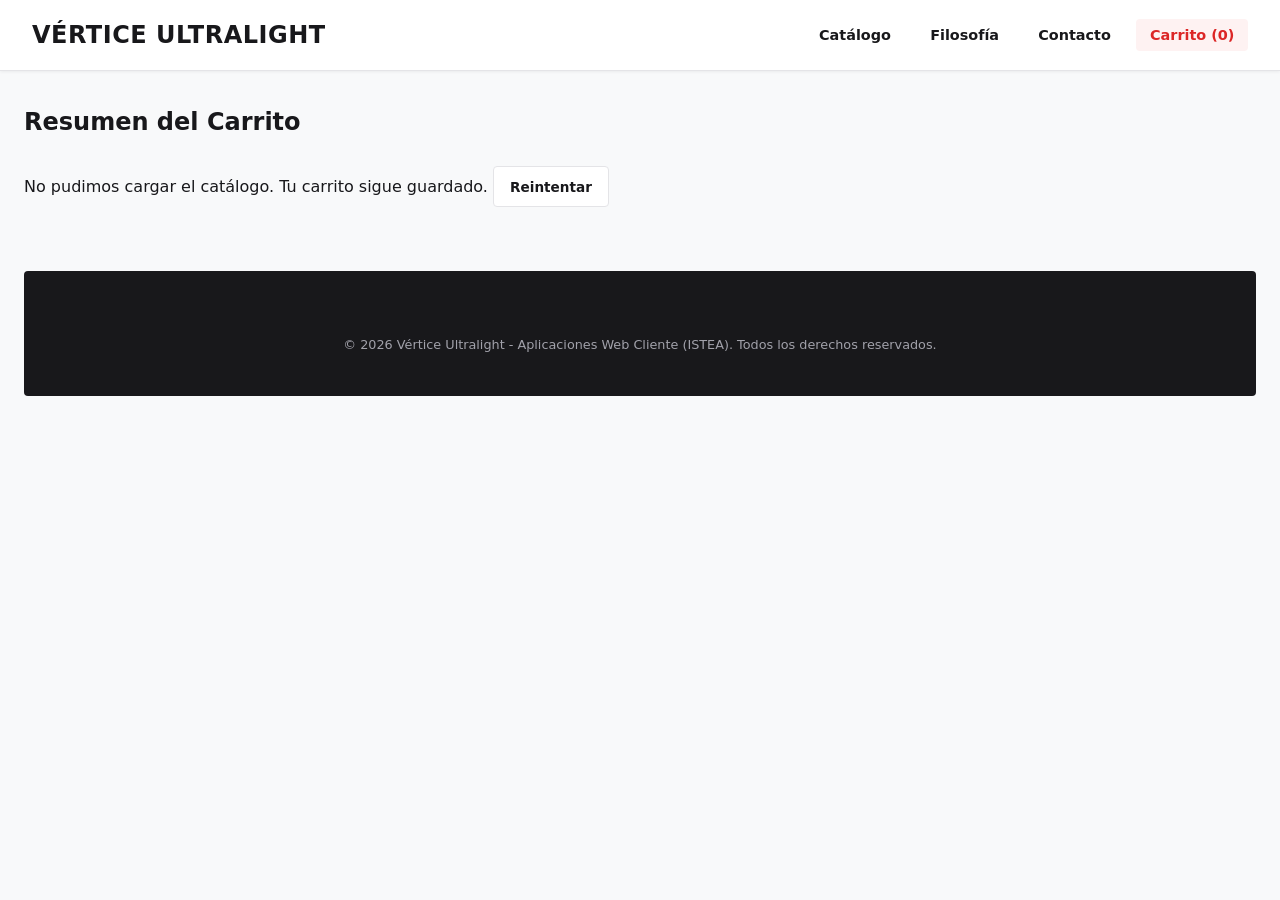
==== commit efc2e150: "feat(carrito): convertir carrito.html en esqueleto dinamico con estados y totales" ====
--- a/carrito.html
+++ b/carrito.html
@@ -5,6 +5,12 @@
     <meta name="viewport" content="width=device-width, initial-scale=1.0">
     <title>Vértice Ultralight | Resumen de Pedido</title>
     <link rel="stylesheet" href="style.css">
+    <script defer src="js/config.js"></script>
+    <script defer src="js/utilidades.js"></script>
+    <script defer src="js/api.js"></script>
+    <script defer src="js/almacen.js"></script>
+    <script defer src="js/contador.js"></script>
+    <script defer src="js/carrito.js"></script>
 </head>
 <body>
 
@@ -23,79 +29,99 @@
     <main>
         <h2>Resumen del Carrito</h2>
 
-        <!-- Tabla detallada del ítem en carrito -->
-        <div class="tabla-scroll" role="region" tabindex="0" aria-label="Detalle del carrito">
-            <table>
-            <thead>
-                <tr>
-                    <th>Equipo</th>
-                    <th>Precio Unitario</th>
-                    <th>Cantidad</th>
-                    <th>Subtotal</th>
-                    <th>Acción</th>
-                </tr>
-            </thead>
-            <tbody>
-                <tr>
-                    <td>Mochila Frameless Ultra 40L (Talle M/L - Con bolsillos)</td>
-                    <td>$305.000</td>
-                    <td>1</td>
-                    <td>$305.000</td>
-                    <td><button type="button">Eliminar</button></td>
-                </tr>
-            </tbody>
-            <tfoot>
-                <tr>
-                    <th colspan="3">Total Estimado</th>
-                    <td colspan="2"><strong>$305.000</strong></td>
-                </tr>
-            </tfoot>
-        </table>
+        <!-- Estados: cargando / error de red / carrito vacío -->
+        <p id="estado-carrito" role="status"></p>
+
+        <!-- Contenido: oculto hasta que llegan los productos y hay algo en la mochila -->
+        <div id="contenido-carrito" hidden>
+            <div class="tabla-scroll" role="region" tabindex="0" aria-label="Detalle del carrito">
+                <table>
+                    <thead>
+                        <tr>
+                            <th scope="col">Equipo</th>
+                            <th scope="col">Precio Unitario</th>
+                            <th scope="col">Cantidad</th>
+                            <th scope="col">Subtotal</th>
+                            <th scope="col">Acción</th>
+                        </tr>
+                    </thead>
+                    <!-- js/carrito.js dibuja una fila por ítem de la mochila -->
+                    <tbody id="carrito-filas"></tbody>
+                    <tfoot>
+                        <tr>
+                            <th scope="row" colspan="3">Subtotal</th>
+                            <td colspan="2" id="carrito-subtotal"></td>
+                        </tr>
+                        <tr>
+                            <th scope="row" colspan="3">Peso total del pedido</th>
+                            <td colspan="2" id="carrito-peso"></td>
+                        </tr>
+                        <tr id="fila-descuento" hidden>
+                            <th scope="row" colspan="3">Descuento por transferencia (10%)</th>
+                            <td colspan="2" id="carrito-descuento"></td>
+                        </tr>
+                        <tr>
+                            <th scope="row" colspan="3">Total</th>
+                            <td colspan="2"><strong id="carrito-total"></strong></td>
+                        </tr>
+                    </tfoot>
+                </table>
             </div>
 
-        <!-- Formulario de despacho y facturación -->
-        <section>
-            <h3>Datos de Despacho y Facturación</h3>
-            <form action="#" method="post">
-                <fieldset>
-                    <legend>Información del Titular</legend>
+            <!-- Formulario de despacho: la validación nativa (required, type, pattern) corre antes del submit -->
+            <section id="seccion-despacho">
+                <h3>Datos de Despacho y Facturación</h3>
+                <form id="form-despacho">
+                    <fieldset>
+                        <legend>Información del Titular</legend>
 
-                    <div>
-                        <label for="nombre-comprador">Nombre y Apellido:</label>
-                        <input type="text" id="nombre-comprador" name="nombre_completo" required placeholder="Ej: Lucas Aceto">
-                    </div>
+                        <div>
+                            <label for="nombre-comprador">Nombre y Apellido:</label>
+                            <input type="text" id="nombre-comprador" name="nombre_completo" required autocomplete="name" placeholder="Ej: Lucas Aceto">
+                        </div>
 
-                    <div>
-                        <label for="email-facturacion">Correo Electrónico:</label>
-                        <input type="email" id="email-facturacion" name="email" required placeholder="tu-correo@ejemplo.com">
-                    </div>
+                        <div>
+                            <label for="email-facturacion">Correo Electrónico:</label>
+                            <input type="email" id="email-facturacion" name="email" required autocomplete="email" placeholder="tu-correo@ejemplo.com">
+                        </div>
 
-                    <div>
-                        <label for="direccion-envio">Dirección de Entrega:</label>
-                        <input type="text" id="direccion-envio" name="direccion" required placeholder="Calle, número, piso o localidad">
-                    </div>
+                        <div>
+                            <label for="direccion-envio">Dirección de Entrega:</label>
+                            <input type="text" id="direccion-envio" name="direccion" required autocomplete="street-address" placeholder="Calle, número, piso o localidad">
+                        </div>
 
-                    <div>
-                        <label for="codigo-postal">Código Postal:</label>
-                        <input type="text" id="codigo-postal" name="cp" pattern="[0-9]{4}" title="Debe contener 4 números" required placeholder="1414">
-                    </div>
-                </fieldset>
+                        <div>
+                            <label for="codigo-postal">Código Postal:</label>
+                            <input type="text" id="codigo-postal" name="cp" pattern="[0-9]{4}" title="Debe contener 4 números" required inputmode="numeric" autocomplete="postal-code" placeholder="1414">
+                        </div>
+                    </fieldset>
 
-                <fieldset>
-                    <legend>Medio de Pago</legend>
-                    <div>
-                        <input type="radio" id="pago-transferencia" name="metodo_pago" value="transferencia" checked>
-                        <label for="pago-transferencia">Transferencia Bancaria (10% de beneficio técnico)</label>
-                    </div>
-                    <div>
-                        <input type="radio" id="pago-tarjeta" name="metodo_pago" value="tarjeta">
-                        <label for="pago-tarjeta">Tarjeta de Crédito / Débito</label>
-                    </div>
-                </fieldset>
+                    <fieldset>
+                        <legend>Medio de Pago</legend>
+                        <div>
+                            <input type="radio" id="pago-transferencia" name="metodo_pago" value="transferencia" checked>
+                            <label for="pago-transferencia">Transferencia Bancaria (10% de descuento)</label>
+                        </div>
+                        <div>
+                            <input type="radio" id="pago-tarjeta" name="metodo_pago" value="tarjeta">
+                            <label for="pago-tarjeta">Tarjeta de Crédito / Débito</label>
+                        </div>
+                    </fieldset>
 
-                <button type="submit">Confirmar y Despachar Pedido</button>
-            </form>
+                    <p class="aviso-demo">Sitio de demostración: no se procesa ningún pago ni se guardan tus datos.</p>
+                    <button type="submit">Confirmar y Despachar Pedido</button>
+                </form>
+            </section>
+        </div>
+
+        <!-- Confirmación: reemplaza al contenido después del submit -->
+        <section id="confirmacion-pedido" hidden>
+            <h3 id="confirmacion-titulo" tabindex="-1">¡Pedido confirmado!</h3>
+            <p id="confirmacion-detalle"></p>
+            <p><a href="index.html#catalogo">Volver al catálogo</a></p>
         </section>
+
+        <noscript><p>Activá JavaScript para ver tu carrito.</p></noscript>
     </main>
 
     <footer>
@@ -103,4 +129,4 @@
     </footer>
 
 </body>
-</html>+</html>
--- a/style.css
+++ b/style.css
@@ -203,6 +203,37 @@
     transform: translateX(3px);
 }
 
+/* Filtro de categorías: son botones (no navegan), reusan el look de los links de arriba */
+#filtro-categorias button {
+    font: inherit;
+    font-size: 0.95rem;
+    font-weight: 500;
+    color: var(--color-text);
+    background: none;
+    border: none;
+    padding: 0;
+    cursor: pointer;
+    display: inline-block;
+    transition: color 0.15s ease, transform 0.15s ease;
+}
+
+#filtro-categorias button:hover {
+    color: var(--color-primary);
+    transform: translateX(3px);
+}
+
+/* Categoría activa: mismo rol visual que aria-current="page" en la nav principal */
+#filtro-categorias button[aria-pressed="true"] {
+    color: var(--color-primary);
+    font-weight: 800;
+}
+
+#error-precio {
+    color: var(--color-primary);
+    font-size: 0.8rem;
+    margin: 0.5rem 0;
+}
+
 /* ==========================================================================
    6. CATÁLOGO Y TARJETAS TÉCNICAS (ESTILO MONTAGNE / COLUMBIA)
    ========================================================================== */
@@ -220,6 +251,20 @@
     margin-bottom: 0.5rem;
     position: relative;
     padding-bottom: 0.5rem;
+}
+
+/* Mensajes de estado (carga/error/vacío/sin-resultados) y el contador:
+   ocupan todas las columnas del grid, como el título */
+main#catalogo > #contador-resultados,
+main#catalogo > #estado-catalogo,
+main#catalogo > #sin-resultados {
+    grid-column: 1 / -1;
+}
+
+main#catalogo > #contador-resultados {
+    color: var(--color-muted);
+    font-size: 0.85rem;
+    margin-bottom: 0.5rem;
 }
 
 /* Línea roja decorativa tipo Montagne bajo el título */
@@ -631,3 +676,123 @@
         overflow-y: auto;
     }
 }
+
+/* ==========================================================================
+   12. DETALLE DE PRODUCTO (producto.html, render desde Supabase)
+   ========================================================================== */
+#ficha img {
+    width: 100%;
+    max-width: 560px;
+    aspect-ratio: 4 / 3;
+    object-fit: cover;
+    background: #f4f4f5;
+}
+
+/* Cantidad + acciones en una fila que se acomoda sola en mobile */
+.agregar-producto {
+    display: flex;
+    flex-wrap: wrap;
+    align-items: center;
+    gap: var(--space-2);
+}
+
+.agregar-producto input[type="number"] { width: 5rem; flex: 0 0 auto; }
+.agregar-producto button { flex: 1 1 12rem; }
+
+#confirmacion-agregado:empty { display: none; } /* sin mensaje no ocupa lugar */
+#confirmacion-agregado { color: var(--color-muted); font-size: 0.9rem; }
+
+/* ==========================================================================
+   13. CARRITO DINÁMICO (carrito.html, render desde la mochila)
+   ========================================================================== */
+/* − cantidad +: botones chicos en línea (anulan el flex: 1 general de button) */
+.control-cantidad {
+    display: inline-flex;
+    align-items: center;
+    gap: var(--space-2);
+}
+
+.control-cantidad button {
+    flex: 0 0 auto;
+    min-width: 2.25rem;
+    min-height: 2.25rem;
+    padding: 0;
+    font-size: 1rem;
+}
+
+.control-cantidad span {
+    min-width: 1.5rem;
+    text-align: center;
+    font-weight: 700;
+}
+
+button:disabled {
+    opacity: 0.4;
+    cursor: not-allowed;
+}
+
+#fila-descuento td { color: var(--color-primary); white-space: nowrap; }
+
+.aviso-demo {
+    color: var(--color-muted);
+    font-size: 0.85rem;
+}
+
+#confirmacion-pedido {
+    background: var(--bg-surface);
+    border: var(--border-width) solid var(--border-color);
+    border-left: 4px solid var(--color-primary);
+    border-radius: var(--radius);
+    padding: var(--space-4);
+}
+
+#contenido-carrito > * + * { margin-top: var(--space-5); }
+
+/* Mobile: la tabla se apila como tarjetas para que el Total no quede fuera de la vista.
+   El <thead> se oculta solo visualmente (los lectores de pantalla lo siguen leyendo)
+   y cada celda muestra su encabezado con attr(data-label). */
+@media (max-width: 767px) {
+    #contenido-carrito .tabla-scroll { overflow-x: visible; }
+
+    #contenido-carrito thead {
+        position: absolute; width: 1px; height: 1px;
+        overflow: hidden; clip-path: inset(50%); white-space: nowrap;
+    }
+
+    #contenido-carrito table,
+    #contenido-carrito tbody,
+    #contenido-carrito tfoot { display: block; }
+
+    #carrito-filas tr {
+        display: grid;
+        grid-template-columns: 1fr auto;
+        align-items: center;
+        gap: var(--space-2) var(--space-3);
+        padding: var(--space-3);
+        border-bottom: var(--border-width) solid var(--border-color);
+    }
+
+    #carrito-filas td { display: block; padding: 0; border: 0; }
+    #carrito-filas td:first-child { grid-column: 1 / -1; font-weight: 700; }
+
+    #carrito-filas td[data-label]::before {
+        content: attr(data-label) ": ";
+        display: block;
+        color: var(--color-muted);
+        font-size: 0.75rem;
+        text-transform: uppercase;
+    }
+
+    #contenido-carrito tfoot tr {
+        display: flex;
+        justify-content: space-between;
+        gap: var(--space-3);
+    }
+
+    /* Sin esto, display: flex le gana al atributo hidden y el descuento se vería con tarjeta */
+    #contenido-carrito tfoot tr[hidden] { display: none; }
+
+    #contenido-carrito tfoot th,
+    #contenido-carrito tfoot td { display: block; border: 0; text-align: right; }
+    #contenido-carrito tfoot th { text-align: left; }
+}
